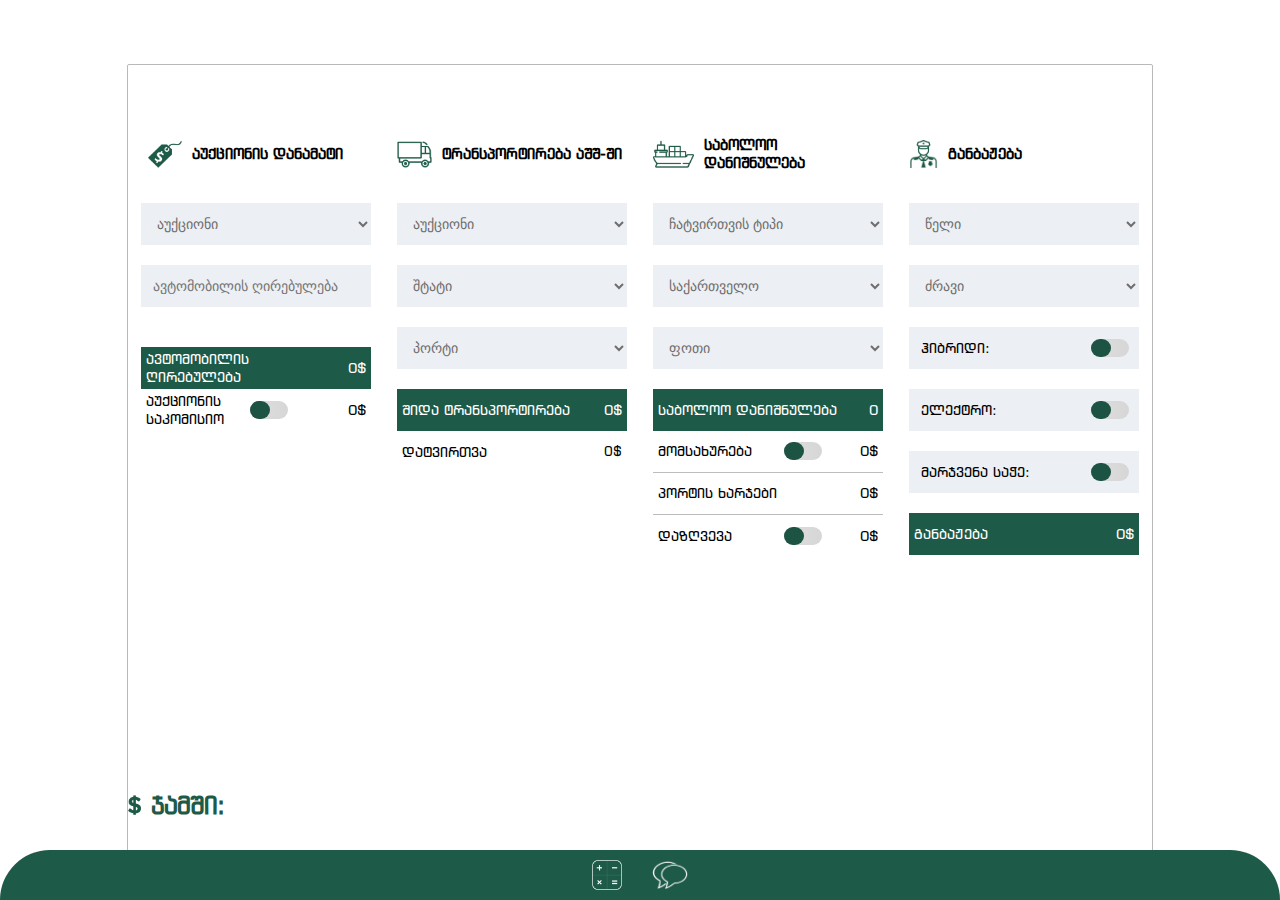
==== index.html @ 8633c300 "Initial commit" ====
<!DOCTYPE html>
<html lang="en">
<head>
    <meta charset="UTF-8">
    <meta http-equiv="X-UA-Compatible" content="IE=edge">
    <meta name="viewport" content="width=device-width, initial-scale=1.0">
    <meta name="author" content="Tornike Despotashvili">
    <meta name="build by" content="Tornike Despotashvili">
    <meta name="author contact" content="tornike.despotashvili@itdc.ge">
    <meta property="og:image" content="./images/slider1.jpg"/>
    <meta property="og:title" content="Carco Auto Import" />
    <meta property="og:type"  content="webpage" />
    <meta property="og:description" content="Carco Auto Import" />
    <meta property="og:url" content="https://carco.ge/"/>
    <link rel="stylesheet" href="./styles.css">
    <link rel="stylesheet" href="./calculatorStyle.css">
    <link rel="stylesheet" href="./contact_Footer.css">
    <script src="https://ajax.googleapis.com/ajax/libs/jquery/3.6.0/jquery.min.js"></script>
    <link rel="stylesheet" href="https://fonts.googleapis.com/css2?family=Material+Symbols+Outlined:opsz,wght,FILL,GRAD@20..48,100..700,0..1,-50..200" />
    <title>კალკულატორი</title>
</head>
<body oncontextmenu="return false">

    



        <div class="calculator">
            <div class="calculator_up">
        <!----------------------- აუქციონის დანამატი -------------------------------------------------     -->
            <div id="sec1" class="auction">
                <div class="logo_and_header for_responsive">
                    <img src="./images/price_logo.png" alt="" class="auciton_logo">
                    <p class="auction_txt auction_headers">აუქციონის დანამატი </p>
                </div>

                <div class="selection_auction ">
                    <select name="format" class="row_Styles" id="fisrt_auction_selector" onchange="carPriceInput(), calculator(), changeSum()">
                        
                    </select>

                    <input class="row_Styles" type="text" name="carprice" id="carprice"   placeholder="ავტომობილის ღირებულება" onchange="carPriceInput(this), changeSum(), calculator()">

                    <div class="auction_addon">
                        <p class="car_cost_left_txt">ავტომობილის ღირებულება</p>
                        <p class="car_cost_right_txt">0$</p>
                    </div>

                    <div class="auciton_fee">
                        <p class="auctionfee">აუქციონის საკომისიო</p>
                        <div class="auctionfee_checkbox_div"><input type="checkbox" name="feebox" id="auctionfeecheckbox" onchange="carPriceInput(), calculator(), changeSum()"></div>
                        <div class="auctionfee_right_txt_div"><p class="auctionfee_right_txt">0$</p></div>
                        
                    </div>

                    

                </div>
            </div>
        <!----------------------- END აუქციონის დანამატი -------------------------------------------------     -->

        <!----------------------- ტრანსპორტირების სექცია -------------------------------------------------     -->
            <div id="sec2" class="auction">
                <div class="logo_and_header_transportation for_responsive">
                    <img src="./images/truck_logo.png" alt="" class="auciton_logo">
                    <p class="auction_txt auction_headers">ტრანსპორტირება აშშ-ში </p>
                </div>

                <div class="selection_transportation">
                    <select name="auction_transportation" class="row_Styles" id="auction_transportation"   onchange="makeaiiaauction(), makeStates(), anchorage(), changeSum()">
                        
                    </select>

                    <select name="states" class="row_Styles" id="states"  onchange="makePortsCopart(), makePortsIAAI(), anchorage(), changeSum()">
                        
                    </select>

                    <select name="ports_usa" class="row_Styles" id="ports_USA"  onchange="anchorage(), changeSum()">
                    </select>

                    <div class="transportation_cost">
                        
                        <p class="transportation_cost_left_txt">შიდა ტრანსპორტირება</p>
                        <p class="transportation_cost_right_txt">0$</p>
                    </div>

                    <div class="load_cost">
                        <label id="datvirtvisID" for="loadcost">დატვირთვა</label>
                        <p class="load_cost_right_txt">0$</p>
                        <!-- <input type="checkbox" name="loadcost" id="loadcostCheckBox" onchange="calculator(),changeSum()"> -->
                        
                    </div>

                </div>

            </div>
            <!----------------------- END ტრანსპორტირების სექცია -------------------------------------------------     -->

            <!----------------------- საბოლოო დანიშნულება -------------------------------------------------     -->
            <div id="sec3" class="auction">
                <div class="logo_and_header_destination for_responsive">
                    <img src="./images/ship_logo.png" alt="" class="auciton_logo">
                    <p class="auction_txt auction_headers"> საბოლოო დანიშნულება  </p>
                </div>

                <div class="selection_destination">

                    <select name="load_type" class="row_Styles" id="load" onchange="anchorage(),changeSum()">

                    </select>

                    </select>

                    <select name="destination_country" class="row_Styles" id="destination_country" onchange="">
                        <option value="georgia" selected>საქართველო</option>
                    </select>

                    <select name="destination_port" class="row_Styles" id="destination_port" onchange="">
                       <option value="batumi" selected>ბათუმი</option>
                       <option value="poti" selected>ფოთი</option>
                    </select>

                    <div class="destination_cost">
                        <p class="destination_cost_left_txt">საბოლოო დანიშნულება</p>
                        <p class="destination_cost_right_txt">0</p>
                    </div>

                    <div class="service_cost">
                        <label id="momsaxureobis_teqsti" for="service_cost">მომსახურება</label>
                        <input type="checkbox" name="loadcost" id="servicecost" onchange="calculator(),changeSum()">
                        <div id="service_cost_right_txt_div"><p class="service_cost_right_txt">0$</p></div>
                        
                       
                    </div>

                    <div class="port_cost">
                        <label id="portisXarji" for="port_cost">პორტის ხარჯები</label>
                        <p class="port_cost_right_txt">0$</p>
                        <!-- <input type="checkbox" name="portcost" id="portcost" onchange="calculator(),changeSum()"> -->
                    </div>

                    <div class="insurance_cost">
                        <label id="dazgvevisID" for="dazgveva">დაზღვევა</label>
                        <input type="checkbox" name="insurancecost" id="insurancecost" onchange="calculator(),changeSum()">
                        <div id="insurance_cost_right_txt_div"><p class="insurance_cost_right_txt">0$</p></div>
                        
                        
                    </div>

                </div>

            </div>
            <!----------------------- END საბოლოო დანიშნულება -------------------------------------------------     -->

             <!----------------------- განბაჟების კალკუალტორი -------------------------------------------------     -->
             <div id="sec4" class="auction">
                <div class="logo_and_header_ganbajeba for_responsive">
                    <img src="./images/police_logo.png" alt="" class="auciton_logo">
                    <p class="auction_txt auction_headers"> განბაჟება </p>
                </div>

                <div class="selection_ganbajeba">

                    <select name="dataDropDown" class="row_Styles" id="dataDropDown" onchange="calculator(), changeSum()">
                        <option value="">წელი</option>
                    </select>

                    <select name="engineDropdown" class="row_Styles" id="engineDropdown" onchange="calculator(), changeSum()">
                        <option value="">ძრავი</option>
                    </select>

                    <div class="hybrid_div">
                        <label for="hybrid">ჰიბრიდი:</label>
                        <input type="checkbox" name="hybrid" id="hybrid" onchange="calculator(),changeSum()">
                    </div>

                    <div class="electro_div">
                        <label for="electro">ელექტრო:</label>
                        <input type="checkbox" name="electro" id="electro" onchange="calculator(), changeSum()">
                    </div>

                    <div class="RHD">
                        <label for="rhd">მარჯვენა საჭე:</label>
                        <input type="checkbox" name="rhd" id="rhd" onchange="calculator(), changeSum()">
                    </div>

                    <div class="ganbajeba_cost">
                        <p class="ganbajeba_cost_left_txt">განბაჟება</p>
                        <p class="ganbajeba_cost_right_txt">0$</p>
                    </div>
                    </div>

                </div>
            </div>

            <div class="sum">
                <img src="./images/money_logo.png" alt="" class="sum_logo">
                <p class="sum_txt">ჯამში:</p>
                <span class="sum_result"></span>
            </div> 

        </div>

        


        <div class="footer">

            <img src="./images/calculator.webp" alt="" class="app_btn">
            <img src="./images/contact_app.png" alt="" class="app_btn">
                

        </div>

        
       

        <script src="./KeyPrevent.js"></script>
        <script src="./for_Container_Types.js"></script>
        <script src="./containerPrices.js"></script>
        <script src="./calculator.js"></script>
        <script src="./js.js"></script>
        <script src="./AboutUs.js"></script>
</body>
</html>
---- styles.css ----
@font-face {
    font-family: Georgianf;
    src: url(./bpg_extrasquare_mtavruli_2009.ttf);
}

html,body{
    overflow-x: hidden;
    box-sizing: border-box;
    scroll-behavior: smooth;
    width: 100%;
    height: 100vh;
}

.overlay{
    width: 100%;
    height: 100vh;
    position: fixed;
    z-index: 2;
    background-color: rgba(0, 0, 0, 0.7);
    visibility: hidden;
}


*{
    margin: 0;
    padding: 0;
    scroll-behavior: smooth;
}


header{
    position: fixed;
    z-index: 10;
    font-family: Georgianf;
    background-color: white;
    width: 100%;
    height: 80px;
    display: flex;
    align-items: center;
    border-bottom: 15px solid;
    border-image: linear-gradient(90deg, rgba(233,202,91,1) 0%, rgba(97,169,141,1) 47%, rgba(255,237,0,1) 100%) 1;
}

.header_content{
    display: flex;
    align-items: center;
    width: 100%;
    height: 100%;
    margin: auto;
}

.navbar_logo{
    width: 20%;
    height: 100%;
    display: flex;
    align-items: center;
    margin-left: 10%;
}

.navbar_logo_img{
    width: 100%;
    height: auto;
    cursor: pointer;
}

.logoeng{
        width: 100%;
        height: auto;
        cursor: pointer;
   
}

.navbar_content{
    width: 80%;
    height: 100%;
    margin: auto;
    display: flex;
    align-items: center;
    padding-left: 4%;
}

.navbar_links{
    text-decoration: none;
    display: flex;
    align-items: center;
    color: black;
    font-size: 14px;
    font-weight: bold;
    text-align: center;
    height: 50px;
    padding: 0 15px;
    transition: all 0.4s ease;
}



.navbar_links{
    font-size: 100% !important;
}

.active{
    border-bottom: 1px solid;
    -webkit-border-image: linear-gradient(90deg, rgba(233,202,91,1) 0%, rgba(97,169,141,1) 47%, rgba(255,237,0,1) 100%) 1;;
    border-image: linear-gradient(90deg, rgba(233,202,91,1) 0%, rgba(97,169,141,1) 47%, rgba(255,237,0,1) 100%) 1;
}

.language_menu{
    margin-left: 10%;
}



footer{
    width: 100%;
    height: 60px;
    background: rgb(246,221,81);
    background: linear-gradient(90deg, rgba(246,221,81,1) 0%, rgba(83,163,136,1) 100%);
   
    margin-top: 5%;
}

.burger_bar{
    width: 60%;
    height: 100%;
    margin-right: -60%;
    position: fixed;
    z-index: 3;
    right: 0;
    background-color: #69AB8A;
    display: flex;
    align-items: center;
    justify-content: center;
    transition: all 0.4s ease;
}

.burger_menu_logo{
    width: 25px;
    cursor: pointer;
    margin-right: 10px;
    position: absolute;
    visibility: hidden;
}

.burger_menu_logo1{
    width: 23px;
    cursor: pointer;
    margin-right: 10px;
    visibility: hidden;
}

.burger_content{
    font-family: georgianf;
    width: 90%;
    height: 100%;
    color: black;
    display: flex;
    flex-direction: column;
    margin-top: 250px; 
    align-items: left;
}

.burger_links{
    text-decoration: none;
    color: white;
    margin-top: 20px;
    width: fit-content;
}



/*********************** slider ***********/
.carousel{
    width: 100%;
    height: 100%;
    position: relative;
}

.slider{
    display: flex;
    width: 100%;
    height: 100%;
    position: relative;
}

.slide{
    width: 100%;
    height: 100%;
    position: absolute;
    display: flex;
    align-items: center;
    justify-content: center;
    opacity: 0;
    transition: all 0.4s ease;

}



.slider_img{
    width: 100%;
    height: 100%;
    object-fit: cover;
    object-position: center;
}

.active_slider{
    opacity: 1;
}

.slider_txt{
    font-family: Georgianf;
    color: white;
    position: absolute;
    top:90%;
    text-align: center;
    display: flex;
    align-items: center;
    justify-content: center;
    font-size: 28px;
    margin-right: 2%;
    font-weight: bolder;
    cursor: pointer;
    transition: all 0.6s ease;
    user-select: none;
    opacity: 0;
}

.slider_txt_active{
    color: white;
    top:65% !important;
    transition: all 1.5s ease !important;
    opacity: 1 !important;
    text-shadow: 1px 1px 2px black;
    font-weight: 900;
}



#left_arrow{
    position: absolute;
    top: 50%;
    width: 40px;
    height: 40px;
    background-color: rgba(125,129,128,0.5);
    border-radius: 20px;
    text-align: center;
    display: flex;
    align-items: center;
    justify-content: center;
    transform: rotate(180deg);
    font-size: 24px;
    font-weight: bolder;
    margin-left: 1%;
    cursor: pointer;
    transition: all 0.4s ease;
    user-select: none;
}

#left_arrow:hover{
    background-color: rgba(125,129,128,1);
    color: white;
}

#rigt_arrow{
    position: absolute;
    top: 50%;
    left:  96%;
    width: 40px;
    height: 40px;
    background-color: rgba(125,129,128,0.5);
    border-radius: 20px;
    text-align: center;
    display: flex;
    align-items: center;
    justify-content: center;
    font-size: 24px;
    margin-right: 2%;
    font-weight: bolder;
    cursor: pointer;
    transition: all 0.4s ease;
    user-select: none;
}

#rigt_arrow:hover{
    background-color: rgba(125,129,128,1);
    color: white;
}

.contact_buttons{
    width:5px;
    height: 180px;
    position: absolute;
    z-index: 5;
    left: -130px;
    top:180px;
    transition: all 1s ease-in-out;
}

.contact_buttons_inner{
    width: 100%;
    height: 100%;
    margin-left: 30px;
    display: flex;
    flex-direction: column;
    align-items: center;
    justify-content: space-around;
}

.whatsup{
    width: 35px;
    cursor: pointer;
}
.viber{
    width: 50px;
    cursor: pointer;
}

.facebook{
    width: 33px;
    cursor: pointer;
}






@media (min-width:1400px) {
    .navbar_logo_img{
        width: 70%;
        height: auto;
    }
    .navbar_content{
        margin-left: 10%;
    }
    .slider_txt{
        font-size: 34px !important;
    }
}

@media (max-width:850px) {
    .navbar_content{
        display: none;
    }
    header{
        height: 60px;
    }
    .header_content{
        display: flex;
        align-items: center;
        justify-content: space-between;
    }
    .navbar_logo{
        width: 25%;
        height: 100%;
        display: flex;
        align-items: center;
        margin-left: 3%;
    }
    .burger_menu_logo{
        visibility: visible;
    }
    
    .burger_menu_logo1{
        visibility: hidden;
    }
    #rigt_arrow{
       
        left:  88%;
       
    }

    .language_menu{
        margin-left: 0;
        margin-top: 50px;
    }

    #language1,
    #language2{
        width: 30px !important;
        height: auto;
        cursor: pointer;
    }

    #language2{
        margin-left: 15px;
    }

    .carousel{
        margin-top: 75px;
        width: 100%;
        height: 65%;
        position: relative;
    }
    
    .slider_img{
        width: 100%;
        height: 100%;
        object-fit: 200% ;
        object-position:center;
    }

    .slider_txt{
        font-size: 18px !important;
    }
    
}

/********* vaiberi ****/
@media (max-width:800px) {
    .whatsup{
        width: 28px;
        cursor: pointer;
    }
    .viber{
        width: 40px;
        cursor: pointer;
    }
    
    .facebook{
        width: 24px;
        cursor: pointer;
    }
    .contact_buttons{
        width:100px;
        height: 120px;
        top:140px;
    }

    
    
}

@media (orientation: landscape) and (max-width:850px){
    .burger_bar{
        width: 40%;
    }
    .burger_content{
        margin-top: 150px; 
    }
    
    #language2{
        margin-left: 0px;
        width: 25px !important;
    }

    #language1{
        width: 25px !important;
    }
    #rigt_arrow{
        left: 93%;
    }

    .carousel{
        width: 100%;
        height: 80%;
    }

    .fix_car_txt{
        font-size: 12px !important;
    }

    .contact_buttons{
        top:80px;
    }

  }



#language1,
#language2{
    width: 20px;
    height: auto;
    cursor: pointer;
}


input[type="checkbox"]{
    margin-left: -45px;
    position: relative;
    width: 38px;
    height: 18px;
    border-radius: 10px;
    background-color: #ffffff;
    -webkit-appearance: none;
    box-shadow: inset 0 0 35px rgba(0,0,0,0.2);
    transition: all 0.5s ease;
    cursor: pointer;
}

input:checked[type="checkbox"]{
    position: relative;
    background-color: #69AB8A;
    transition: all 0.5s ease;
}

input[type="checkbox"]:before{
    content: '';
    position: absolute;
    width: 20px;
    height: 18px;
    border-radius: 20px;
    top: 0;
    left: 0;
    background-color: #1C5343;
    transition: all 0.5s ease;
}

input:checked[type="checkbox"]:before{
    content: '';
    position: absolute;
    width: 20px;
    height: 18px;
    border-radius: 20px;
    top: 0;
    left: 18px;
    background-color: #1C5343;
}

.topge{
    display: none !important;
}
---- calculatorStyle.css ----
html,body{
    overflow-x: hidden;
}

.calculator{
    font-family: georgianf;
    width: 80%;
    height: 80%;
    border: 1px solid rgb(185, 185, 185);
    border-radius: 2px;
    margin: auto;
    margin-top: 5%;
    display: flex;
    flex-direction: column;
    padding-bottom: 100px;
}

.calculator_up{
    width: 100%;
    height: 100%;
    display: flex;
}

.auction{
    width: 25%;
    height: 80%;
    padding-top: 1%;
    margin: auto;
    margin-top: 50px !important;
}

.logo_and_header{
    margin-left: 20px;
    width: 90%;
    height: 10%;
    display: flex;
    justify-content: flex-start;
    align-items: center;
}

.auciton_logo{
    height: 50%;
    width: auto;
}

.auction_headers{
    font-weight: bold;
    font-size: 90%;
}

.auction_txt{
    margin-left: 10px;
}

.selection_auction{
    width: 100%;
    height: 60%;
}

.row_Styles{
    box-sizing: border-box;
    width: 90%;
    height: 42px;
    padding: 0 30px 0 12px;
    line-height: 42px;
    font-size: 14px;
    position: relative;
    border: none;
    color: #706d6d;
    background-color: #eceff3;
    display: block;
    margin: 20px auto;
}

.auction_addon{
    box-sizing: border-box;
    width: 90%;
    height: 42px;
    background: #1e5a48;
    margin: 40px auto 0 auto;
    display: flex;
    align-items: center;
    font-size: 14px;
    color: white;
    padding: 0 2%;
    justify-content: space-between;
}

.auction_addon_right_txt{
    font-size: 16px !important;
}

.car_cost{
    box-sizing: border-box;
    width: 240px;
    height: 42px;
    margin: 0px auto 0 auto;
    display: flex;
    align-items: center;
    font-size: 14px;
    color: black;
    padding: 0 2%;
    justify-content: space-between;
}

.auciton_fee{
    box-sizing: border-box;
    width: 90%;
    height: 42px;
    margin: 0px auto 0 auto;
    display: flex;
    align-items: center;
    font-size: 14px;
    color: black;
    padding: 0 2%;
    justify-content: space-between;
}

.auctionfee{
    left: 0;
    word-wrap:normal;
    width: fit-content;
}

.auctionfee_checkbox_div{
    width: 20px;
    display: flex;
    justify-content: center;
    align-items: center;
    margin-left: 10px;
}


/*************************** ტრანსპორტირება *****************************************/

.logo_and_header_transportation{
    width: 90%;
    height: 10%;
    display: flex;
    justify-content: flex-start;
    align-items: center;
    margin: auto;
}

.selection_transportation{
    width: 100%;
    height: 60%;
}

.transportation_cost{
    box-sizing: border-box;
    width: 240px;
    height: 42px;
    margin: 0px auto 0 auto;
    display: flex;
    align-items: center;
    font-size: 14px;
    background-color: #1e5a48;
    color: white;
    padding: 0 2%;
    justify-content: space-between;
}

.load_cost{
    box-sizing: border-box;
    width: 90%;
    height: 42px;
    margin: 0px auto 0 auto;
    display: flex;
    align-items: center;
    font-size: 14px;
    color: black;
    padding: 0 2%;
    justify-content: space-between;
}

.load_cost_right_txt{
    margin-right: 0%;
    font-size: 13px;
    font-weight: 500;
}

/****************************** დესტინატიონ ********************************/

.logo_and_header_destination{
    width: 90%;
    height: 10%;
    display: flex;
    justify-content: flex-start;
    align-items: center;
    margin: auto;
}

.destination_cost{
    box-sizing: border-box;
    width: 240px;
    height: 42px;
    margin: 0px auto 0 auto;
    display: flex;
    align-items: center;
    font-size: 14px;
    background-color: #1e5a48;
    color: white;
    padding: 0 2%;
    justify-content: space-between;
}

.service_cost{
    box-sizing: border-box;
    width: 90%;
    height: 42px;
    margin: 0px auto 0 auto;
    display: flex;
    align-items: center;
    font-size: 14px;
    color: black;
    padding: 0 2%;
    /* padding-right: 8% !important; */
    justify-content: space-between;
    border-bottom: 0.5px solid #BDBDBD;
}
.port_cost{
    box-sizing: border-box;
    width: 240px;
    height: 42px;
    margin: 0px auto 0 auto;
    display: flex;
    align-items: center;
    font-size: 14px;
    color: black;
    padding: 0 2%;
    justify-content: space-between;
    border-bottom: 0.5px solid #BDBDBD;
}

.insurance_cost{
    box-sizing: border-box;
    width: 240px;
    height: 42px;
    margin: 0px auto 0 auto;
    display: flex;
    align-items: center;
    font-size: 14px;
    color: black;
    padding: 0 2%;
    /* padding-right: 8% !important; */
    justify-content: space-between;
}


/*******************  განბაჟება *****************/

.logo_and_header_ganbajeba{
    box-sizing: border-box;
    width: 90%;
    height: 10%;
    display: flex;
    justify-content: flex-start;
    align-items: center;
    margin: auto;
}

.ganbajeba_cost{
    box-sizing: border-box;
    width: 240px;
    height: 42px;
    margin: 0px auto 0 auto;
    display: flex;
    align-items: center;
    font-size: 14px;
    background-color: #1e5a48;
    color: white;
    padding: 0 2%;
    justify-content: space-between;
}

.images-transmission{
    margin-top: 9%;
    width: 100%;
    height: 30px;
    display: flex;
    justify-content: center;
}

.images-transmission img{
    margin: 0 10px;
}

.wheel_img{
    height: 30px;
    width: auto;
}

.battery{
    transform: rotate(-90deg);
    height: 30px;
    width: auto;
}

.hybrid_div, .electro_div, .RHD{
    box-sizing: border-box;
    width: 90%;
    height: 42px;
    display: flex; 
    align-items: center;
    background-color: #ECEFF3;
    margin: 20px auto;
    padding: 0 10px 0 12px;
    font-size: 14px;
    justify-content: space-between;
    
    
}



.sum{
    margin-top: 5px;
    width: 240px;
    height: 10%;
    display: flex;
    align-items: center;
    box-sizing: border-box;
}

.sum_logo{
    width: auto;
    height: 20px;
}

.sum_txt{
    margin-left: 10px;
    font-size: 24px;
    font-weight: 900;
    color: #1e5a48;
}

.sum_result{
    margin-left: 10px;
    font-size: 24px;
    font-weight: 900;
    color: #1e5a48;
}

.destination_cost,
    .car_cost,
    .transportation_cost,
    .load_cost,
    .service_cost,
    .port_cost,
    .insurance_cost,
    .auction_addon,
    .ganbajeba_cost,
    .hybrid_div,
    .electro_div,
    .RHD{
        width: 90% !important;
    }

    .meoradi{
        margin-top: 100px !important;
    }

#auctionfeecheckbox{
    margin-right:-25px;
}  




#insurance_cost_right_txt_div,
#service_cost_right_txt_div{
    width: 50px;
    text-align: right;
    display: flex;
    box-sizing: border-box;
    justify-content: flex-end;
}

.auctionfee_right_txt_div{
    width: 80px;
    text-align: right;
    display: flex;
    box-sizing: border-box;
    justify-content: flex-end;
}

.auctionfee_right_txt{
    width: 80px;
    text-align: right;
    display: flex;
    box-sizing: border-box;
    justify-content: flex-end;
}



@media (max-width:1000px) {
    .auction_headers{
        font-weight: bold;
        font-size: 80%;
    }
}


@media (max-width:800px) {
    .auction_headers{
        font-weight: bold;
        font-size: 100%;
    }

    .calculator{
        border: none;
        height: fit-content;
    }

    .calculator_up{
        display: flex;
        flex-direction: column;
    }

    .auction{
        width: 100%;
        margin: auto;
    }

    .auciton_logo{
        height: 25px;
        width: auto;
    }

    #sec2,
    #sec3,
    #sec4{
        margin-top: 5%;
    }

    .sum{
        margin-left: 5.5%;
    }

    #momsaxureobis_teqsti,
#portisXarji,
#dazgvevisID
{
    flex-basis: 80%;
}

#datvirtvisID{
    flex-basis: 60%;
}
    
}

.auctionfee_checkbox_div_RUS{
    margin-left: 40px !important;
}

.auctionfee_checkbox_div_RUS{
    margin-left: 0px;
}

@media (min-width:1400px) {
    .auctionfee_checkbox_div{
        margin-left: 60px;
    }

    .auctionfee_checkbox_div_RUS{
        margin-left: 100px !important;
    }
}




#momsaxureobis_teqsti,
#portisXarji,
#dazgvevisID
{
    flex-basis: 75%;
}

#datvirtvisID{
    flex-basis: 60%;
}

.contact_buttons{
    width:100px;
    height: 120px; 
}




.footer{
    position: fixed;
    bottom: 0;
    width: 100%;
    height: 50px;
    background-color: #1e5a48;
    border-top-left-radius:50px ;
    border-top-right-radius:50px ;
    display: flex;
    justify-content: center;
    align-items: center;
    gap: 30px;
}


.app_btn{
    height: 30px;
    width: auto;
    cursor: pointer;
}
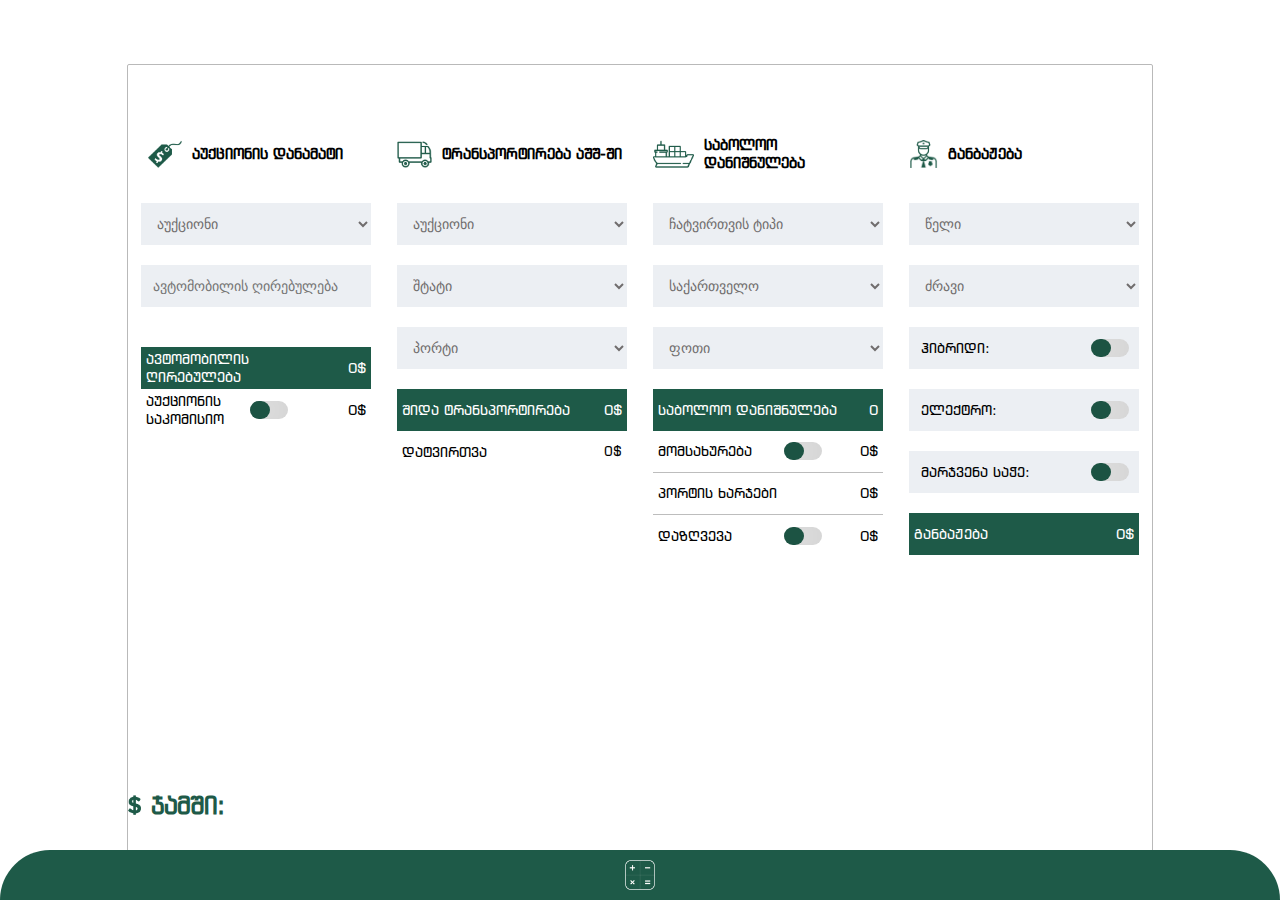
==== commit b1c817c5: "Update index.html" ====
--- a/index.html
+++ b/index.html
@@ -206,8 +206,8 @@
 
         <div class="footer">
 
-            <img src="./images/calculator.webp" alt="" class="app_btn">
-            <img src="./images/contact_app.png" alt="" class="app_btn">
+            <img src="./images/calculator.webp" alt="calculator" class="app_btn" id="calc_app">
+            <!-- <img src="./images/contact_app.png" alt="contact_app" class="app_btn" id="contact_app"> -->
                 
 
         </div>
--- a/calculatorStyle.css
+++ b/calculatorStyle.css
@@ -395,12 +395,7 @@
 
 
 
-@media (max-width:1000px) {
-    .auction_headers{
-        font-weight: bold;
-        font-size: 80%;
-    }
-}
+
 
 
 @media (max-width:800px) {
@@ -452,6 +447,11 @@
     
 }
 
+
+
+
+
+
 .auctionfee_checkbox_div_RUS{
     margin-left: 40px !important;
 }
@@ -460,15 +460,8 @@
     margin-left: 0px;
 }
 
-@media (min-width:1400px) {
-    .auctionfee_checkbox_div{
-        margin-left: 60px;
-    }
-
-    .auctionfee_checkbox_div_RUS{
-        margin-left: 100px !important;
-    }
-}
+
+
 
 
 
@@ -511,4 +504,12 @@
     height: 30px;
     width: auto;
     cursor: pointer;
+}
+
+@media (max-width:400px) {
+    .app_btn{
+        height: 50px;
+        width: auto;
+        cursor: pointer;
+    }
 }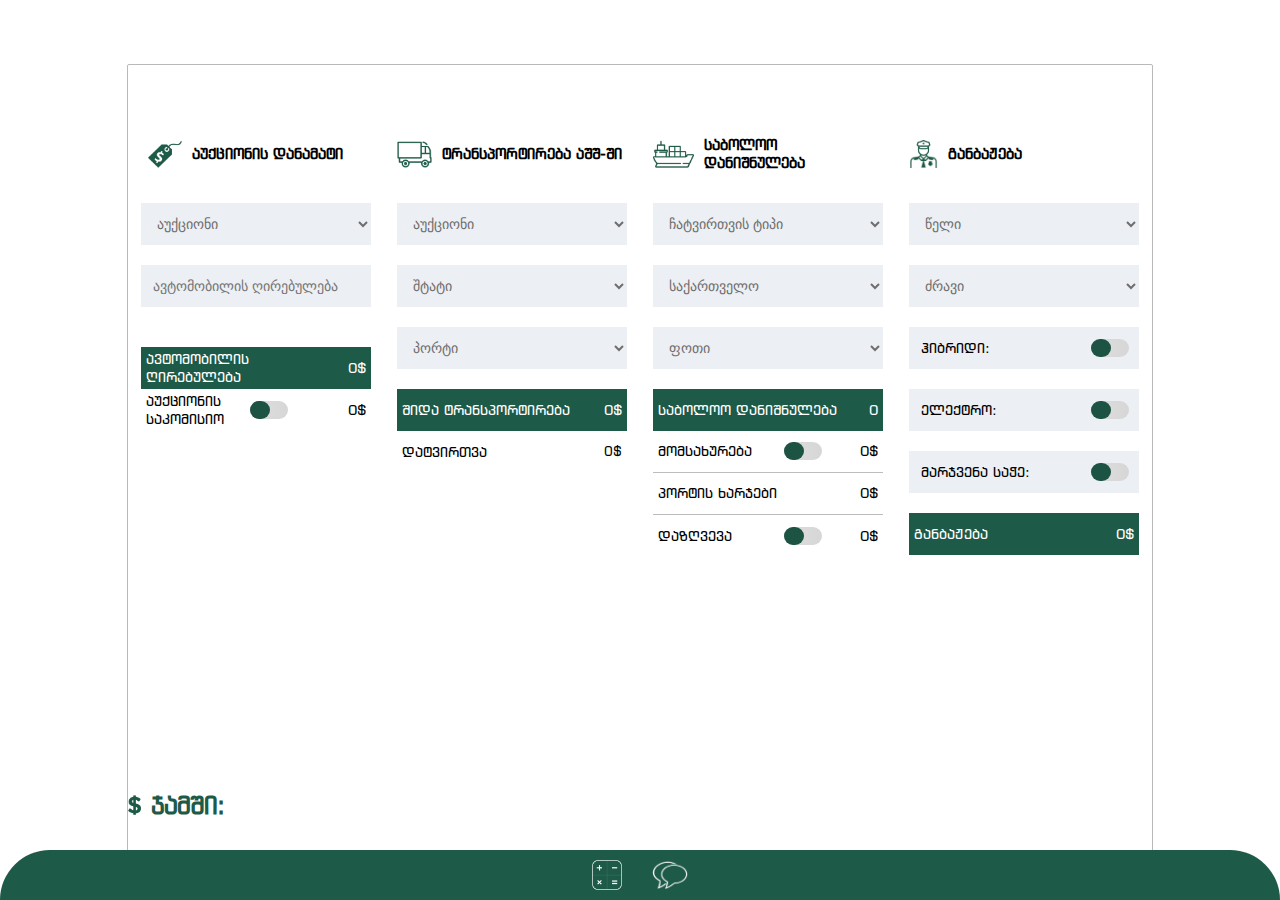
==== commit 7f222a0a: "Update index.html" ====
--- a/index.html
+++ b/index.html
@@ -207,7 +207,7 @@
         <div class="footer">
 
             <img src="./images/calculator.webp" alt="calculator" class="app_btn" id="calc_app">
-            <!-- <img src="./images/contact_app.png" alt="contact_app" class="app_btn" id="contact_app"> -->
+            <img src="./images/contact_app.png" alt="contact_app" class="app_btn" id="contact_app">
                 
 
         </div>
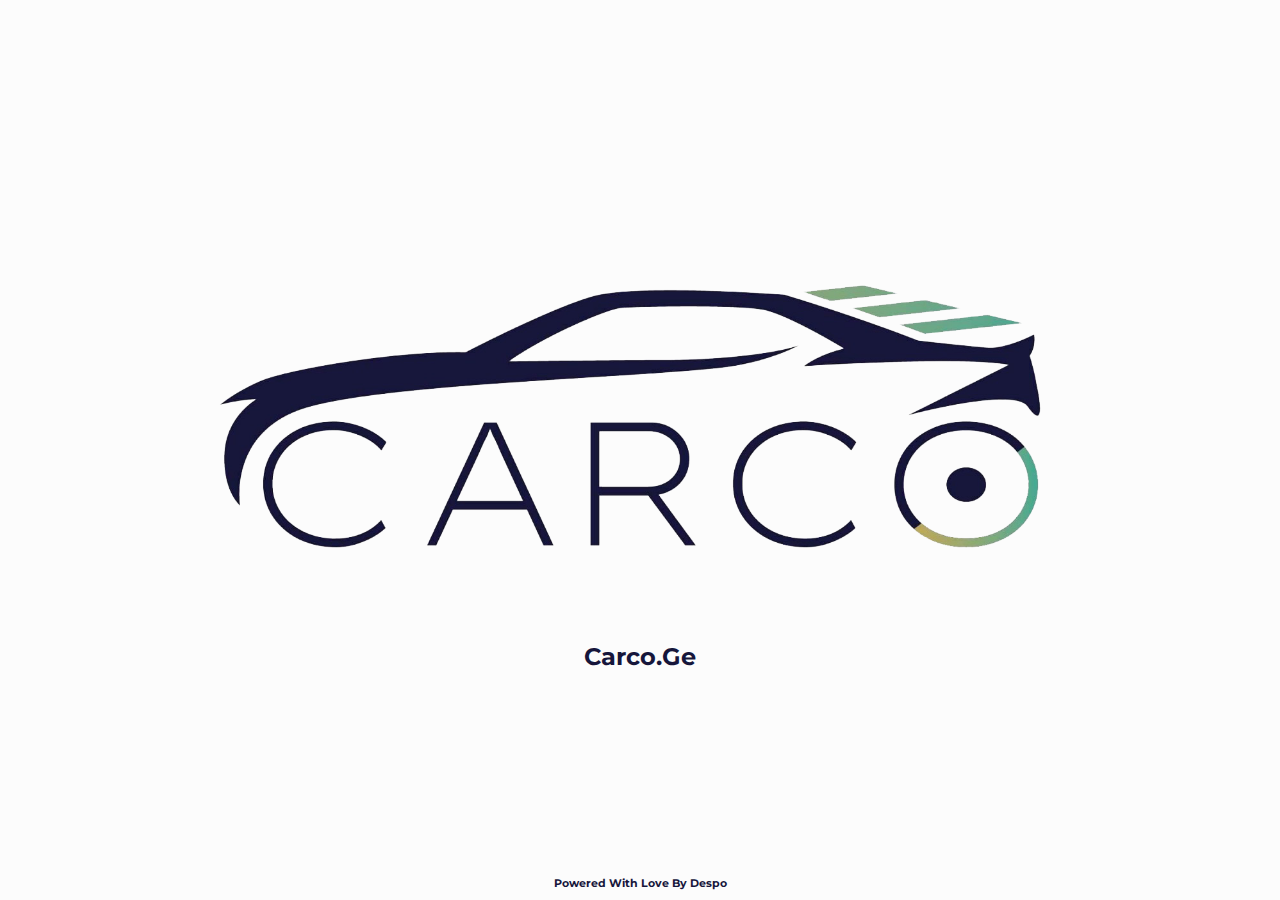
==== commit b7c12a1e: "უპდატე" ====
--- a/index.html
+++ b/index.html
@@ -14,15 +14,24 @@
     <meta property="og:url" content="https://carco.ge/"/>
     <link rel="stylesheet" href="./styles.css">
     <link rel="stylesheet" href="./calculatorStyle.css">
-    <link rel="stylesheet" href="./contact_Footer.css">
+    <link rel="stylesheet" href="./contact.css">
     <script src="https://ajax.googleapis.com/ajax/libs/jquery/3.6.0/jquery.min.js"></script>
     <link rel="stylesheet" href="https://fonts.googleapis.com/css2?family=Material+Symbols+Outlined:opsz,wght,FILL,GRAD@20..48,100..700,0..1,-50..200" />
+    <link rel="preconnect" href="https://fonts.googleapis.com">
+    <link rel="preconnect" href="https://fonts.gstatic.com" crossorigin>
+    <link href="https://fonts.googleapis.com/css2?family=Poppins&display=swap" rel="stylesheet"> 
+    <link href="https://fonts.googleapis.com/css2?family=Montserrat:wght@300&family=Poppins&display=swap" rel="stylesheet"> 
+    
     <title>კალკულატორი</title>
 </head>
 <body oncontextmenu="return false">
 
     
-
+    <div class="overlay">
+        <img class="logo_cover" src="./images/logo.png" alt="logo">
+        <h2>Carco.Ge</h2>
+        <h6>Powered With Love By Despo</h5>
+    </div>
 
 
         <div class="calculator">
@@ -204,22 +213,65 @@
         
 
 
+
+
+        <div class="contact_content">
+
+            <div class="contact_content_inner">
+                <div class="contact_inner_left">
+    
+                    <div class="contact_page_block">
+                        <img src="./images/contact_page_loctaion.png" alt="" class="contact_loc" id="contact_loc">
+                        <div class="contact_page_block_txt misCon">თბილისი, ი.ჭავჭავაძის 66</div>
+                    </div>
+    
+                    <div class="contact_page_block">
+                        <img src="./images/contact_logo.png" alt="" class="contact_page_block_icon">
+                        <div class="contact_page_block_txt offCon">557330744</div>
+                    </div>
+    
+                    <div class="contact_page_block">
+                        <img src="./images/contact_page_mobile.png" alt="" class="contact_loc">
+                        <div class="contact_page_block_txt mobCon">577444987</div>
+                    </div>
+    
+                    <div class="contact_page_block">
+                        <img src="./images/contact_page_email.png" alt="" class="contact_page_block_icon">
+                        <div class="contact_page_block_txt emaCon">info@Carco.Ge</div>
+                    </div>
+    
+                    <div class="contact_page_block" id="viberwhatsup">
+                        <img src="./images/viber.png" alt="" class="contact_page_block_icon nomrebi viber">
+                        <img src="./images/whatsupp.png" alt="" class="contact_page_block_icon nomrebi whatsup">
+                        <img src="./images/facebook.png" alt="" class="contact_page_block_icon nomrebi facebook">
+                        
+                    </div>
+    
+                </div>
+    
+                
+    
+            </div>
+    
+        </div>
+
+
+
+
+
         <div class="footer">
 
             <img src="./images/calculator.webp" alt="calculator" class="app_btn" id="calc_app">
-            <img src="./images/contact_app.png" alt="contact_app" class="app_btn" id="contact_app">
+            <img src="./images/contact_app.png" alt="contact_app" class="app_btn contactapp" id="contactapp">
                 
 
         </div>
 
         
-       
-
-        <script src="./KeyPrevent.js"></script>
         <script src="./for_Container_Types.js"></script>
         <script src="./containerPrices.js"></script>
         <script src="./calculator.js"></script>
         <script src="./js.js"></script>
-        <script src="./AboutUs.js"></script>
+        <script src="./app.js"></script>
 </body>
 </html>--- a/styles.css
+++ b/styles.css
@@ -11,14 +11,7 @@
     height: 100vh;
 }
 
-.overlay{
-    width: 100%;
-    height: 100vh;
-    position: fixed;
-    z-index: 2;
-    background-color: rgba(0, 0, 0, 0.7);
-    visibility: hidden;
-}
+
 
 
 *{
--- a/calculatorStyle.css
+++ b/calculatorStyle.css
@@ -1,5 +1,41 @@
-html,body{
+html{
     overflow-x: hidden;
+}
+
+
+body{
+    width: 100%;
+    height: 100vh;
+    position: relative;
+}
+
+.overlay{
+    width: 100%;
+    height: 100%;
+    background-color: rgb(252, 252, 252);
+    position: fixed;
+    z-index: 13;
+    bottom: 0;
+    display: flex;
+    flex-direction: column;
+    align-items: center;
+    justify-content: center;
+    gap: 50px;
+    color: #16163B;
+    font-family: 'Montserrat', sans-serif !important;
+    
+}
+
+.logo_cover{
+    width: 80%;
+    height: auto;
+}
+
+
+
+h6{
+    position: absolute;
+    bottom: 10px;
 }
 
 .calculator{
@@ -506,9 +542,14 @@
     cursor: pointer;
 }
 
+
+
 @media (max-width:400px) {
+    .footer{
+        gap: 50px;
+    }
     .app_btn{
-        height: 50px;
+        height: 30px;
         width: auto;
         cursor: pointer;
     }
--- a/contact.css
+++ b/contact.css
@@ -0,0 +1,121 @@
+
+.contact_content{
+    margin-top: 50px;
+    width: 100%;
+    height: 70%;
+    position: absolute;
+    display: none;
+    padding-bottom: 80px;
+}
+
+.contact_content_inner{
+    width: 60%;
+    height: 100%;
+    margin: auto;
+    display: flex;
+    box-shadow:  0px 0px 30px 0px #888888;
+}
+
+.contact_page_block_txt{
+    color: black;
+    font-family: georgianf;
+    margin-left: 20px;
+}
+
+.contact_inner_left{
+    width:50%;
+    height:100%;
+    display: flex;
+    flex-direction: column;
+}
+
+.contact_inner_right{
+    width:50%;
+    height:100%;    
+}
+
+
+
+
+.contact_page_block{
+    width: 80%;
+    height: 10%;
+    margin: auto;
+    display: flex;
+    align-items: center;
+}
+
+.contact_page_block_icon{
+    width: 40px;
+}
+
+.misCon{
+    margin-left: 35px;
+}
+
+.mobCon{
+    margin-left: 37px;
+}
+
+.viber{
+    width: 60px !important;
+}
+
+.contact_loc{
+    height: 45px !important;
+}
+
+.nomrebi{
+    margin: auto;
+    cursor: pointer;
+}
+.meoradi{
+    margin-top: 100px !important;
+}
+
+@media (max-width:850px) {
+    .contact_content{
+        height: 80%;
+    }
+
+    .contact_content_inner{
+        width: 90%;
+        display: flex;
+        flex-direction: column;
+    }
+    .contact_inner_left{
+        width:100%;
+        height:100%;
+    }
+    .contact_inner_right{
+        width:100%;
+        height:100%;
+    }
+
+    .viber{
+        width: 52px !important;
+    }
+
+    .whatsup{
+        width: 35px !important;
+    }
+
+    .facebook{
+        width: 35px !important;
+    }
+    
+    .contact_loc{
+        height: 35px !important;
+    }
+
+}
+
+
+@media (orientation: landscape) and (max-width:850px){
+    .contact_content_inner{
+        width: 90%;
+        display: flex;
+        flex-direction: unset;
+    }    
+
+}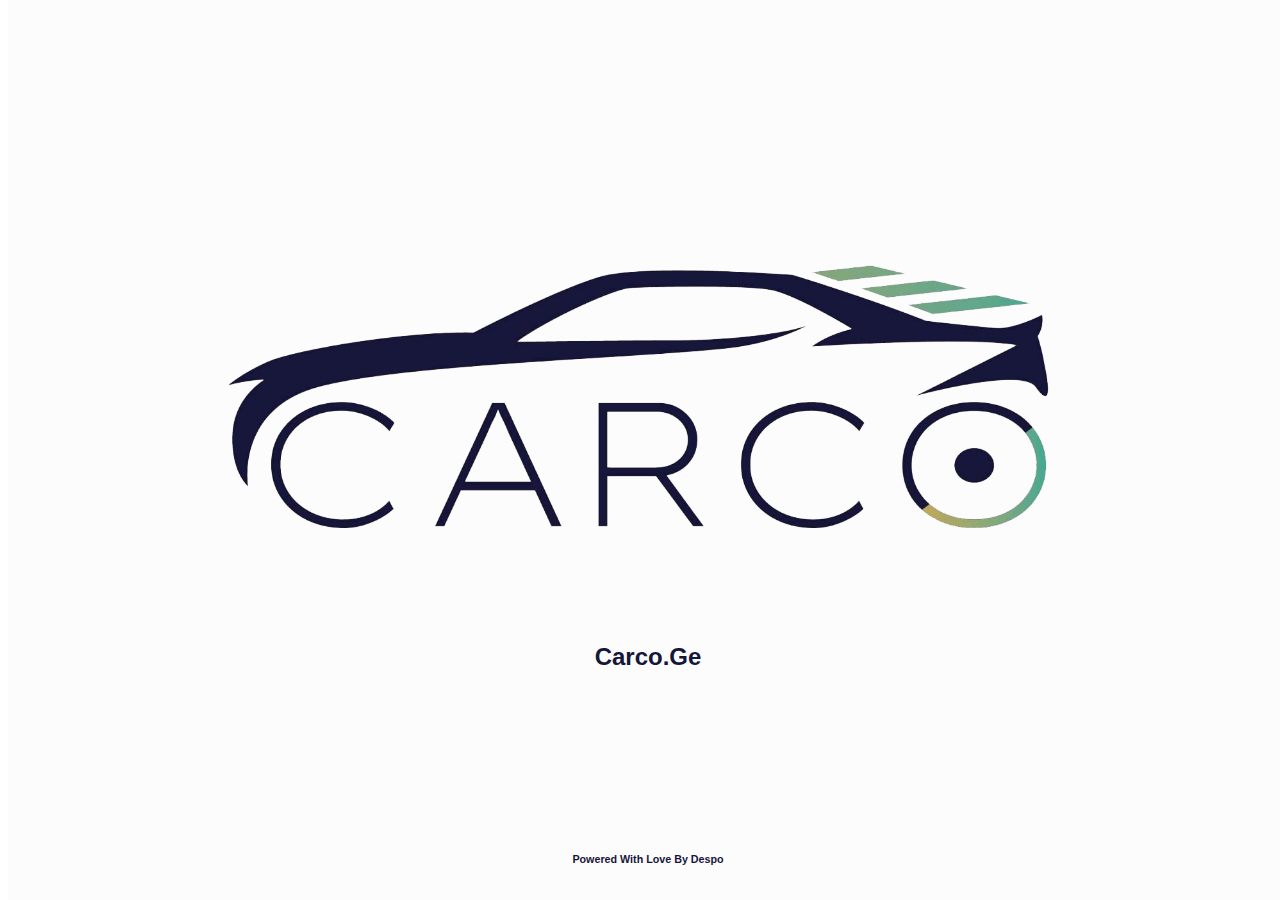
==== commit c22c896f: "maybe fixed" ====
--- a/index.html
+++ b/index.html
@@ -4,274 +4,24 @@
     <meta charset="UTF-8">
     <meta http-equiv="X-UA-Compatible" content="IE=edge">
     <meta name="viewport" content="width=device-width, initial-scale=1.0">
-    <meta name="author" content="Tornike Despotashvili">
-    <meta name="build by" content="Tornike Despotashvili">
-    <meta name="author contact" content="tornike.despotashvili@itdc.ge">
-    <meta property="og:image" content="./images/slider1.jpg"/>
-    <meta property="og:title" content="Carco Auto Import" />
-    <meta property="og:type"  content="webpage" />
-    <meta property="og:description" content="Carco Auto Import" />
-    <meta property="og:url" content="https://carco.ge/"/>
-    <link rel="stylesheet" href="./styles.css">
-    <link rel="stylesheet" href="./calculatorStyle.css">
-    <link rel="stylesheet" href="./contact.css">
-    <script src="https://ajax.googleapis.com/ajax/libs/jquery/3.6.0/jquery.min.js"></script>
-    <link rel="stylesheet" href="https://fonts.googleapis.com/css2?family=Material+Symbols+Outlined:opsz,wght,FILL,GRAD@20..48,100..700,0..1,-50..200" />
-    <link rel="preconnect" href="https://fonts.googleapis.com">
-    <link rel="preconnect" href="https://fonts.gstatic.com" crossorigin>
-    <link href="https://fonts.googleapis.com/css2?family=Poppins&display=swap" rel="stylesheet"> 
-    <link href="https://fonts.googleapis.com/css2?family=Montserrat:wght@300&family=Poppins&display=swap" rel="stylesheet"> 
-    
-    <title>კალკულატორი</title>
+    <link rel="stylesheet" href="index.css">
+    <title>Document</title>
 </head>
-<body oncontextmenu="return false">
-
-    
-    <div class="overlay">
+<body>
+     <div class="overlayStart">
         <img class="logo_cover" src="./images/logo.png" alt="logo">
         <h2>Carco.Ge</h2>
         <h6>Powered With Love By Despo</h5>
-    </div>
+    </div> 
 
 
-        <div class="calculator">
-            <div class="calculator_up">
-        <!----------------------- აუქციონის დანამატი -------------------------------------------------     -->
-            <div id="sec1" class="auction">
-                <div class="logo_and_header for_responsive">
-                    <img src="./images/price_logo.png" alt="" class="auciton_logo">
-                    <p class="auction_txt auction_headers">აუქციონის დანამატი </p>
-                </div>
-
-                <div class="selection_auction ">
-                    <select name="format" class="row_Styles" id="fisrt_auction_selector" onchange="carPriceInput(), calculator(), changeSum()">
-                        
-                    </select>
-
-                    <input class="row_Styles" type="text" name="carprice" id="carprice"   placeholder="ავტომობილის ღირებულება" onchange="carPriceInput(this), changeSum(), calculator()">
-
-                    <div class="auction_addon">
-                        <p class="car_cost_left_txt">ავტომობილის ღირებულება</p>
-                        <p class="car_cost_right_txt">0$</p>
-                    </div>
-
-                    <div class="auciton_fee">
-                        <p class="auctionfee">აუქციონის საკომისიო</p>
-                        <div class="auctionfee_checkbox_div"><input type="checkbox" name="feebox" id="auctionfeecheckbox" onchange="carPriceInput(), calculator(), changeSum()"></div>
-                        <div class="auctionfee_right_txt_div"><p class="auctionfee_right_txt">0$</p></div>
-                        
-                    </div>
-
-                    
-
-                </div>
-            </div>
-        <!----------------------- END აუქციონის დანამატი -------------------------------------------------     -->
-
-        <!----------------------- ტრანსპორტირების სექცია -------------------------------------------------     -->
-            <div id="sec2" class="auction">
-                <div class="logo_and_header_transportation for_responsive">
-                    <img src="./images/truck_logo.png" alt="" class="auciton_logo">
-                    <p class="auction_txt auction_headers">ტრანსპორტირება აშშ-ში </p>
-                </div>
-
-                <div class="selection_transportation">
-                    <select name="auction_transportation" class="row_Styles" id="auction_transportation"   onchange="makeaiiaauction(), makeStates(), anchorage(), changeSum()">
-                        
-                    </select>
-
-                    <select name="states" class="row_Styles" id="states"  onchange="makePortsCopart(), makePortsIAAI(), anchorage(), changeSum()">
-                        
-                    </select>
-
-                    <select name="ports_usa" class="row_Styles" id="ports_USA"  onchange="anchorage(), changeSum()">
-                    </select>
-
-                    <div class="transportation_cost">
-                        
-                        <p class="transportation_cost_left_txt">შიდა ტრანსპორტირება</p>
-                        <p class="transportation_cost_right_txt">0$</p>
-                    </div>
-
-                    <div class="load_cost">
-                        <label id="datvirtvisID" for="loadcost">დატვირთვა</label>
-                        <p class="load_cost_right_txt">0$</p>
-                        <!-- <input type="checkbox" name="loadcost" id="loadcostCheckBox" onchange="calculator(),changeSum()"> -->
-                        
-                    </div>
-
-                </div>
-
-            </div>
-            <!----------------------- END ტრანსპორტირების სექცია -------------------------------------------------     -->
-
-            <!----------------------- საბოლოო დანიშნულება -------------------------------------------------     -->
-            <div id="sec3" class="auction">
-                <div class="logo_and_header_destination for_responsive">
-                    <img src="./images/ship_logo.png" alt="" class="auciton_logo">
-                    <p class="auction_txt auction_headers"> საბოლოო დანიშნულება  </p>
-                </div>
-
-                <div class="selection_destination">
-
-                    <select name="load_type" class="row_Styles" id="load" onchange="anchorage(),changeSum()">
-
-                    </select>
-
-                    </select>
-
-                    <select name="destination_country" class="row_Styles" id="destination_country" onchange="">
-                        <option value="georgia" selected>საქართველო</option>
-                    </select>
-
-                    <select name="destination_port" class="row_Styles" id="destination_port" onchange="">
-                       <option value="batumi" selected>ბათუმი</option>
-                       <option value="poti" selected>ფოთი</option>
-                    </select>
-
-                    <div class="destination_cost">
-                        <p class="destination_cost_left_txt">საბოლოო დანიშნულება</p>
-                        <p class="destination_cost_right_txt">0</p>
-                    </div>
-
-                    <div class="service_cost">
-                        <label id="momsaxureobis_teqsti" for="service_cost">მომსახურება</label>
-                        <input type="checkbox" name="loadcost" id="servicecost" onchange="calculator(),changeSum()">
-                        <div id="service_cost_right_txt_div"><p class="service_cost_right_txt">0$</p></div>
-                        
-                       
-                    </div>
-
-                    <div class="port_cost">
-                        <label id="portisXarji" for="port_cost">პორტის ხარჯები</label>
-                        <p class="port_cost_right_txt">0$</p>
-                        <!-- <input type="checkbox" name="portcost" id="portcost" onchange="calculator(),changeSum()"> -->
-                    </div>
-
-                    <div class="insurance_cost">
-                        <label id="dazgvevisID" for="dazgveva">დაზღვევა</label>
-                        <input type="checkbox" name="insurancecost" id="insurancecost" onchange="calculator(),changeSum()">
-                        <div id="insurance_cost_right_txt_div"><p class="insurance_cost_right_txt">0$</p></div>
-                        
-                        
-                    </div>
-
-                </div>
-
-            </div>
-            <!----------------------- END საბოლოო დანიშნულება -------------------------------------------------     -->
-
-             <!----------------------- განბაჟების კალკუალტორი -------------------------------------------------     -->
-             <div id="sec4" class="auction">
-                <div class="logo_and_header_ganbajeba for_responsive">
-                    <img src="./images/police_logo.png" alt="" class="auciton_logo">
-                    <p class="auction_txt auction_headers"> განბაჟება </p>
-                </div>
-
-                <div class="selection_ganbajeba">
-
-                    <select name="dataDropDown" class="row_Styles" id="dataDropDown" onchange="calculator(), changeSum()">
-                        <option value="">წელი</option>
-                    </select>
-
-                    <select name="engineDropdown" class="row_Styles" id="engineDropdown" onchange="calculator(), changeSum()">
-                        <option value="">ძრავი</option>
-                    </select>
-
-                    <div class="hybrid_div">
-                        <label for="hybrid">ჰიბრიდი:</label>
-                        <input type="checkbox" name="hybrid" id="hybrid" onchange="calculator(),changeSum()">
-                    </div>
-
-                    <div class="electro_div">
-                        <label for="electro">ელექტრო:</label>
-                        <input type="checkbox" name="electro" id="electro" onchange="calculator(), changeSum()">
-                    </div>
-
-                    <div class="RHD">
-                        <label for="rhd">მარჯვენა საჭე:</label>
-                        <input type="checkbox" name="rhd" id="rhd" onchange="calculator(), changeSum()">
-                    </div>
-
-                    <div class="ganbajeba_cost">
-                        <p class="ganbajeba_cost_left_txt">განბაჟება</p>
-                        <p class="ganbajeba_cost_right_txt">0$</p>
-                    </div>
-                    </div>
-
-                </div>
-            </div>
-
-            <div class="sum">
-                <img src="./images/money_logo.png" alt="" class="sum_logo">
-                <p class="sum_txt">ჯამში:</p>
-                <span class="sum_result"></span>
-            </div> 
-
-        </div>
-
-        
-
-
-
-
-        <div class="contact_content">
-
-            <div class="contact_content_inner">
-                <div class="contact_inner_left">
-    
-                    <div class="contact_page_block">
-                        <img src="./images/contact_page_loctaion.png" alt="" class="contact_loc" id="contact_loc">
-                        <div class="contact_page_block_txt misCon">თბილისი, ი.ჭავჭავაძის 66</div>
-                    </div>
-    
-                    <div class="contact_page_block">
-                        <img src="./images/contact_logo.png" alt="" class="contact_page_block_icon">
-                        <div class="contact_page_block_txt offCon">557330744</div>
-                    </div>
-    
-                    <div class="contact_page_block">
-                        <img src="./images/contact_page_mobile.png" alt="" class="contact_loc">
-                        <div class="contact_page_block_txt mobCon">577444987</div>
-                    </div>
-    
-                    <div class="contact_page_block">
-                        <img src="./images/contact_page_email.png" alt="" class="contact_page_block_icon">
-                        <div class="contact_page_block_txt emaCon">info@Carco.Ge</div>
-                    </div>
-    
-                    <div class="contact_page_block" id="viberwhatsup">
-                        <img src="./images/viber.png" alt="" class="contact_page_block_icon nomrebi viber">
-                        <img src="./images/whatsupp.png" alt="" class="contact_page_block_icon nomrebi whatsup">
-                        <img src="./images/facebook.png" alt="" class="contact_page_block_icon nomrebi facebook">
-                        
-                    </div>
-    
-                </div>
-    
-                
-    
-            </div>
-    
-        </div>
-
-
-
-
-
-        <div class="footer">
-
-            <img src="./images/calculator.webp" alt="calculator" class="app_btn" id="calc_app">
-            <img src="./images/contact_app.png" alt="contact_app" class="app_btn contactapp" id="contactapp">
-                
-
-        </div>
-
-        
-        <script src="./for_Container_Types.js"></script>
-        <script src="./containerPrices.js"></script>
-        <script src="./calculator.js"></script>
-        <script src="./js.js"></script>
-        <script src="./app.js"></script>
+    <script>
+        let overlayStart = document.querySelector('.overlayStart')
+        window.onload = ()=>{ 
+    setTimeout(()=>{
+        window.location.href = "./calculator.html"
+    },2500)
+}
+    </script>
 </body>
 </html>--- a/index.css
+++ b/index.css
@@ -0,0 +1,28 @@
+.overlayStart{
+    width: 100%;
+    height: 100%;
+    background-color: rgb(252, 252, 252);
+    position: fixed;
+    z-index: 13;
+    bottom: 0;
+    display: flex;
+    flex-direction: column;
+    align-items: center;
+    justify-content: center;
+    gap: 50px;
+    color: #16163B;
+    font-family: 'Montserrat', sans-serif !important;
+    
+}
+
+.logo_cover{
+    width: 80%;
+    height: auto;
+}
+
+
+
+h6{
+    position: absolute;
+    bottom: 10px;
+}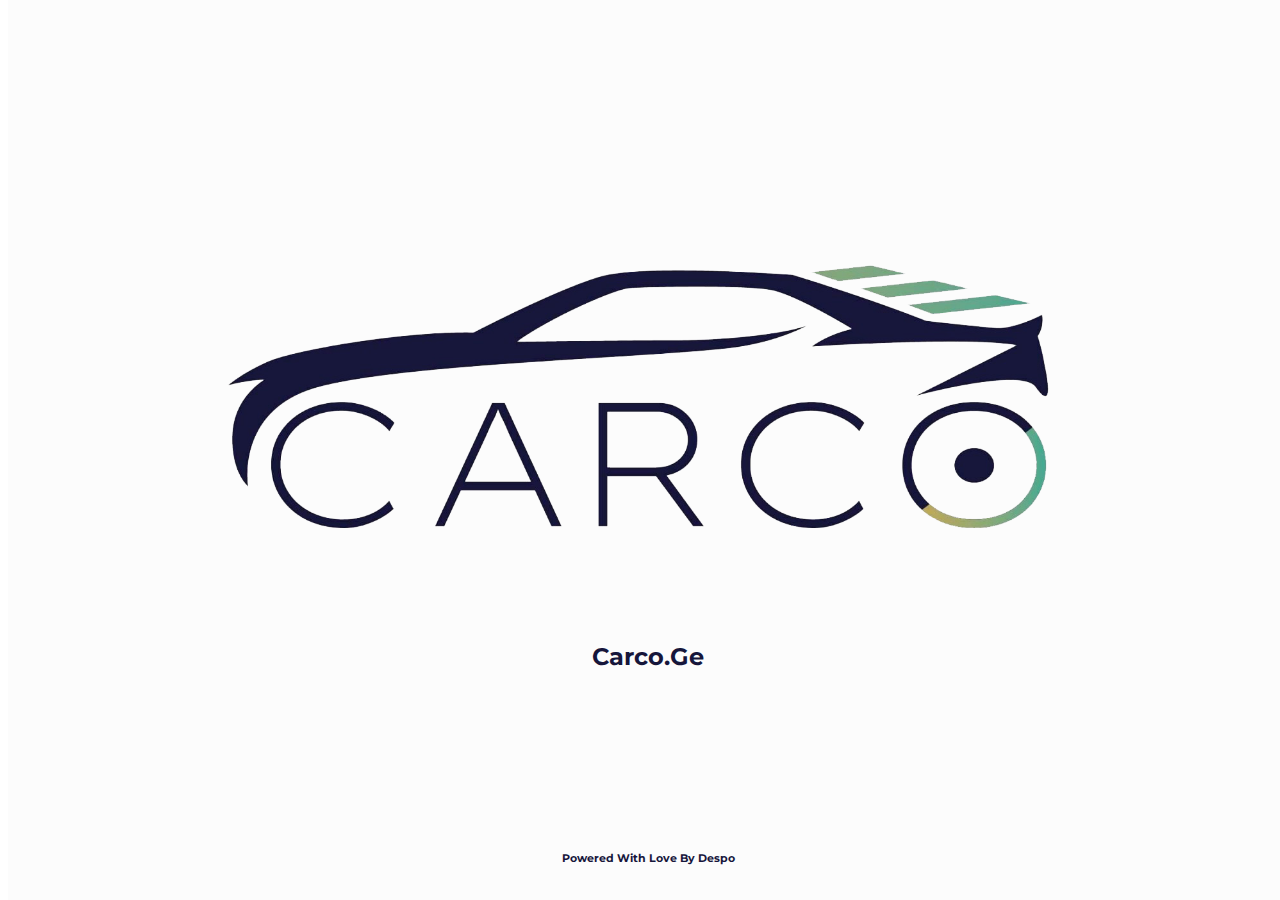
==== commit 14f5c184: "updt" ====
--- a/index.html
+++ b/index.html
@@ -5,7 +5,12 @@
     <meta http-equiv="X-UA-Compatible" content="IE=edge">
     <meta name="viewport" content="width=device-width, initial-scale=1.0">
     <link rel="stylesheet" href="index.css">
-    <title>Document</title>
+    <link rel="stylesheet" href="https://fonts.googleapis.com/css2?family=Material+Symbols+Outlined:opsz,wght,FILL,GRAD@20..48,100..700,0..1,-50..200" />
+    <link rel="preconnect" href="https://fonts.googleapis.com">
+    <link rel="preconnect" href="https://fonts.gstatic.com" crossorigin>
+    <link href="https://fonts.googleapis.com/css2?family=Poppins&display=swap" rel="stylesheet"> 
+    <link href="https://fonts.googleapis.com/css2?family=Montserrat:wght@300&family=Poppins&display=swap" rel="stylesheet"> 
+    <title>Main</title>
 </head>
 <body>
      <div class="overlayStart">
